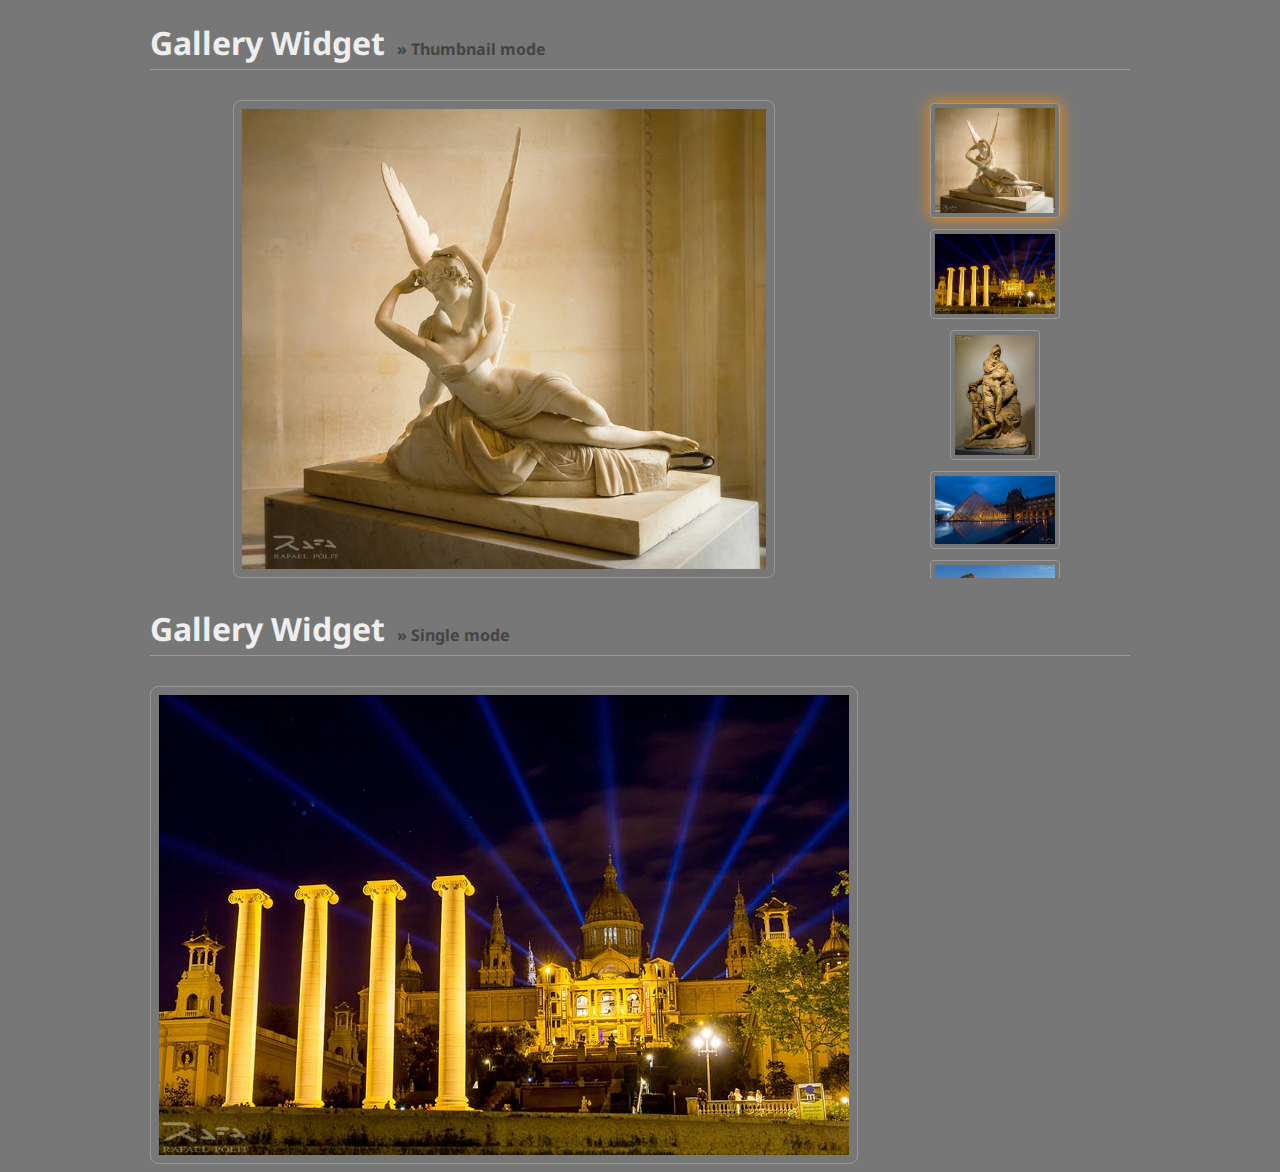
==== index.html @ 2ff3a585 "Separated elements from status for better semantics.  Replaced repeated photos." ====
<!DOCTYPE HTML>
<html>
  <head>
    <meta http-equiv="Content-Type" content="text/html; charset=UTF-8">
    <title>Gallery Widget</title>

    <!-- Google Fonts -->
    <link href='http://fonts.googleapis.com/css?family=Droid+Sans:400,700' rel='stylesheet' type='text/css'>
    <!-- Styles -->
    <link rel="stylesheet" type="text/css" href="styles/layout.css">
    <link rel="stylesheet" type="text/css" href="styles/scrollbar.css">
    <link rel="stylesheet" type="text/css" href="styles/widget.css">
    <link rel="stylesheet" type="text/css" href="styles/animations.css">
    <!-- Scripts -->
    <script type="text/javascript" src="scripts/widgetClass.js"></script>
    <script type="text/javascript" src="scripts/galleryWidget.js"></script>

  </head>

  <body>
    <div class="container">

      <h1 class="header">Gallery Widget <span class="smaller grey">&nbsp;&raquo; Thumbnail mode</span></h1>

      <div class="gallery-widget" data-mode="thumbnail">
        <img src="images/Louvre_AmoreYPsique_2018.jpg" alt="">
        <img src="images/Barcelona_MNAC_9671.jpg" alt="">
        <img src="images/Florencia_Pieta_5780.jpg" alt="">
        <img src="images/Louvre_Piramide_2136.jpg" alt="">
        <img src="images/Roma_Coliseo_3888.jpg" alt="">
        <img src="images/Dusseldorf_BurgEltz_3507.jpg" alt="">
        <img src="images/Roma_Comodo_3934.jpg" alt="">
        <img src="images/Paris_NotreDame_Gargola_0131.jpg" alt="">
      </div>

      <div class="space-8"></div>

      <h1 class="header">Gallery Widget <span class="smaller grey">&nbsp;&raquo; Single mode</span></h1>

      <div class="gallery-widget" data-mode="single">
        <img src="images/Barcelona_MNAC_9671.jpg" alt="">
        <img src="images/Louvre_AmoreYPsique_2018.jpg" alt="">
        <img src="images/Florencia_Pieta_5780.jpg" alt="">
        <img src="images/Louvre_Piramide_2136.jpg" alt="">
        <img src="images/Barcelona_MNAC_9671.jpg" alt="">
        <img src="images/Florencia_Pieta_5780.jpg" alt="">
        <img src="images/Louvre_AmoreYPsique_2018.jpg" alt="">
        <img src="images/Louvre_Piramide_2136.jpg" alt="">
      </div>

    </div>
  </body>
</html>
---- styles/layout.css ----
body {
  font-family: 'Droid Sans', sans-serif;
  background-color: #777;
  color: #eee;
}

.container {
  width: 980px;
  margin: 0px auto;
}

h1.header {
  padding-bottom: 5px;
  border-bottom: 1px solid #999;
}

h1 span.smaller.grey {
  color: #444;
  font-size: 50%;
}

.space-8 {
  height: 8px;
}
---- styles/scrollbar.css ----
/* -------------------------------------------------- */
/* Scrollbar ---------------------------------------- */
.gallery-widget ::-webkit-scrollbar {
    width: 6px;
}
/* Track */
.gallery-widget ::-webkit-scrollbar-track {
    box-shadow: inset 0 0 6px rgba(0,0,0,0.3); 
    border-radius: 10px;
    border-radius: 10px;
}
/* Handle */
.gallery-widget ::-webkit-scrollbar-thumb {
    border-radius: 10px;
    border-radius: 10px;
    background: rgba(230,140,17,0.8); 
    box-shadow: inset 0 0 6px rgba(0,0,0,0.2); 
}
.gallery-widget ::-webkit-scrollbar-thumb:window-inactive {
  background: rgba(230,140,17,0.4); 
}
/* -------------------------------------------------- */
---- styles/widget.css ----
.gallery-widget {
  height: 486px;
}

.gallery-widget img {
  display: none;
}

.gallery-widget .main-image-container,
.gallery-widget .main-image {
  width:708px;
  height: 486px;
}

.gallery-widget .main-image-container {
  position: relative;
  overflow: hidden;
}

.gallery-widget .main-image {
  position: absolute;
  top:0px;
  left:0px;
  width:708px;
  height: 478px;
  padding-top: 8px;
}

.gallery-widget .main-image .table-cell {
  width:708px;
  height: 478px;
  display: table-cell;
  text-align: center;
  vertical-align: middle;
}

.gallery-widget .main-image.on-right {
  left: 740px;
}

.gallery-widget .main-image.on-left {
  left: -740px;
}

.gallery-widget .main-image img {
  display: inline-block;
  padding: 8px;
  border: 1px solid #999;
  border-radius: 8px;
  max-width: 690px;
  max-height: 460px;
}

.gallery-widget .thumbnail-scroll {
  padding-top: 8px;
  float:right;
  width:270px;
  height: 478px;
  overflow-y: auto;
  overflow-x: none;
  text-align: center;
}

.gallery-widget .thumbnail {
  margin-top:3px;
  margin-bottom:3px;
  padding: 4px;
  border: 1px solid #999;
  border-radius: 4px;
  cursor: pointer;
}

.gallery-widget .thumbnail.active {
  box-shadow: 0px 0px 15px rgba(250,140,0,1);
}

.gallery-widget .thumbnail-scroll img {
  display: inline-block;
  max-width: 120px;
  max-height: 120px;
}
---- styles/animations.css ----
.gallery-widget .main-image.enter-from-right {
  -webkit-animation-name: enterFromRight;
}

.gallery-widget .main-image.exit-to-left {
  -webkit-animation-name: exitToLeft;
}

.gallery-widget .main-image.enter-from-right, 
.gallery-widget .main-image.exit-to-left {
  -webkit-animation-duration: 1.5s;
  -webkit-animation-timing-function: ease;
}

@-webkit-keyframes enterFromRight {
    from { left: 740px; }
    to { left: 0px; }
}

@-webkit-keyframes exitToLeft {
    from { left: 0px; }
    to { left: -740px; }
}


.gallery-widget .thumbnail.active {
  -webkit-animation-name: growBlur;
  -webkit-animation-duration: 0.5s;
  -webkit-animation-timing-function: ease-out;
}

@-webkit-keyframes growBlur {
    from { -webkit-box-shadow: 0px 0px 0px rgba(250,140,0,1); }
    to { -webkit-box-shadow: 0px 0px 15px rgba(250,140,0,1); }
}
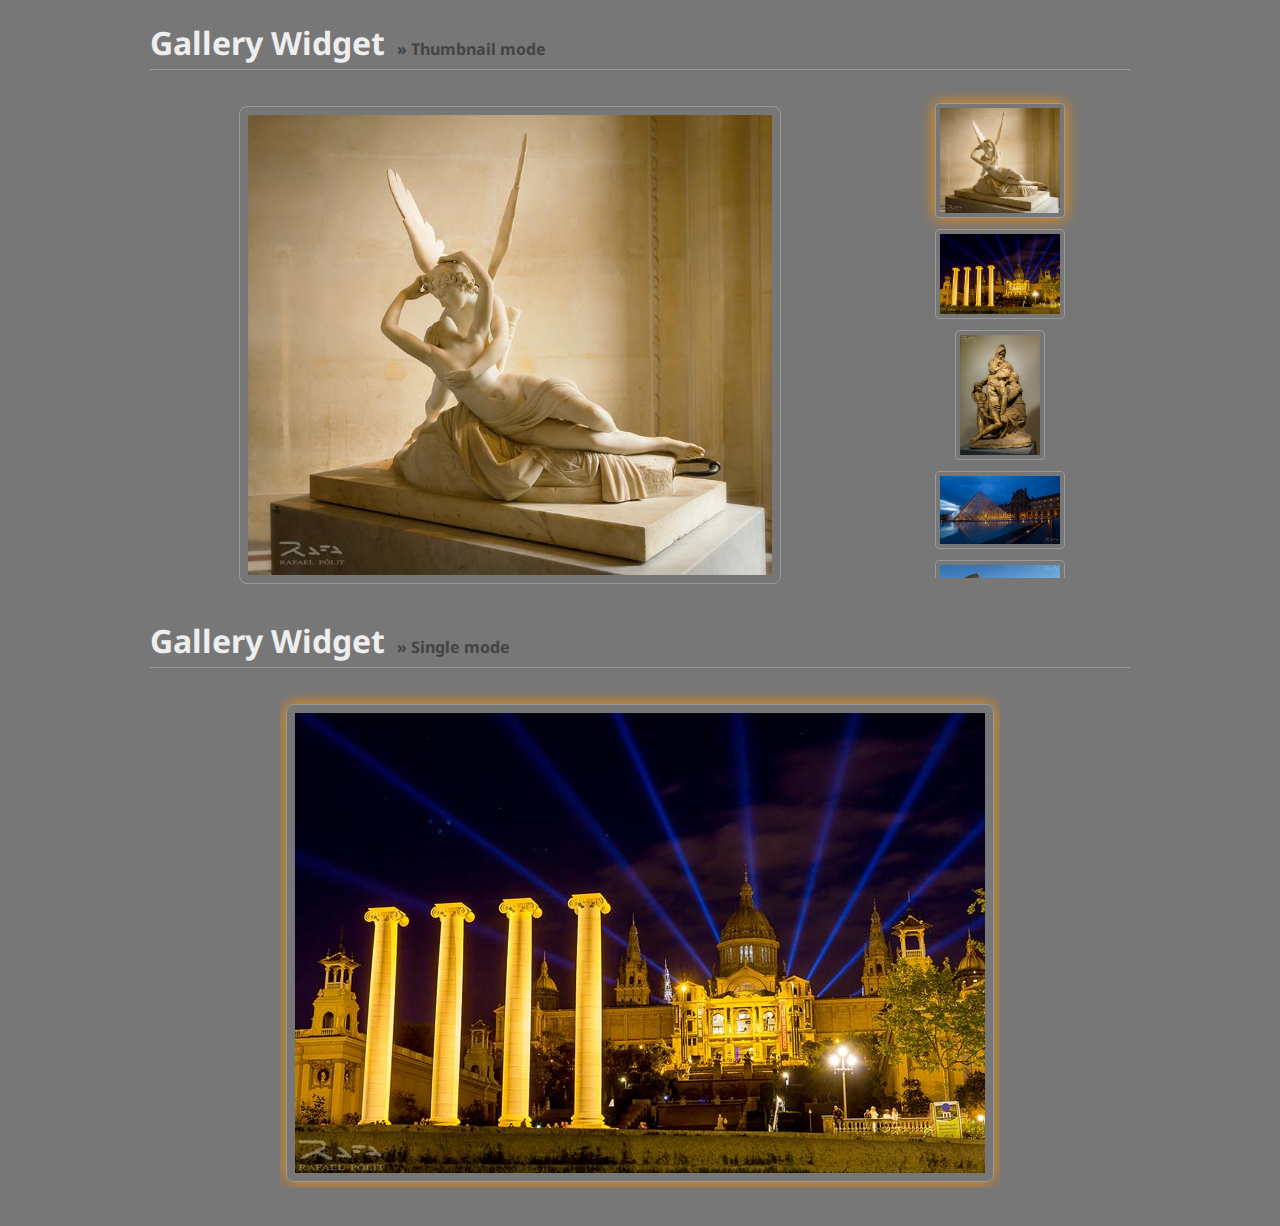
==== commit 8820dc6d: "MVP is now complete, minor tweaks still wanted." ====
--- a/index.html
+++ b/index.html
@@ -48,6 +48,8 @@
         <img src="images/Louvre_Piramide_2136.jpg" alt="">
       </div>
 
+      <div class="space-30"></div>
+
     </div>
   </body>
 </html>--- a/styles/layout.css
+++ b/styles/layout.css
@@ -22,3 +22,7 @@
 .space-8 {
   height: 8px;
 }
+
+.space-30 {
+  height: 30px;
+}
--- a/styles/widget.css
+++ b/styles/widget.css
@@ -1,5 +1,6 @@
 .gallery-widget {
-  height: 486px;
+  position: relative;
+  height: 498px;
 }
 
 .gallery-widget img {
@@ -8,8 +9,8 @@
 
 .gallery-widget .main-image-container,
 .gallery-widget .main-image {
-  width:708px;
-  height: 486px;
+  width:720px;
+  height: 498px;
 }
 
 .gallery-widget .main-image-container {
@@ -17,29 +18,34 @@
   overflow: hidden;
 }
 
+.gallery-widget.single-mode .main-image-container {
+  margin: 0px auto;
+}
+
 .gallery-widget .main-image {
   position: absolute;
   top:0px;
   left:0px;
-  width:708px;
-  height: 478px;
+  width:720px;
+  height: 490px;
   padding-top: 8px;
+}
+
+.gallery-widget .main-image.on-right {
+  left: 760px;
+}
+
+.gallery-widget .main-image.on-left {
+  left: -760px;
 }
 
 .gallery-widget .main-image .table-cell {
   width:708px;
   height: 478px;
+  padding: 6px;
   display: table-cell;
   text-align: center;
   vertical-align: middle;
-}
-
-.gallery-widget .main-image.on-right {
-  left: 740px;
-}
-
-.gallery-widget .main-image.on-left {
-  left: -740px;
 }
 
 .gallery-widget .main-image img {
@@ -51,10 +57,16 @@
   max-height: 460px;
 }
 
+
+.gallery-widget.single-mode .main-image img {
+  cursor: pointer;
+  box-shadow: 0px 0px 15px rgba(250,140,0,1);
+}
+
 .gallery-widget .thumbnail-scroll {
   padding-top: 8px;
   float:right;
-  width:270px;
+  width:260px;
   height: 478px;
   overflow-y: auto;
   overflow-x: none;
@@ -78,4 +90,12 @@
   display: inline-block;
   max-width: 120px;
   max-height: 120px;
+}
+
+.gallery-widget .image-number {
+  position: absolute;
+  right: 0px;
+  bottom: 0px;
+  font-size: 40px;
+  color: #999;
 }--- a/styles/animations.css
+++ b/styles/animations.css
@@ -13,13 +13,13 @@
 }
 
 @-webkit-keyframes enterFromRight {
-    from { left: 740px; }
+    from { left: 760px; }
     to { left: 0px; }
 }
 
 @-webkit-keyframes exitToLeft {
     from { left: 0px; }
-    to { left: -740px; }
+    to { left: -760px; }
 }
 
 
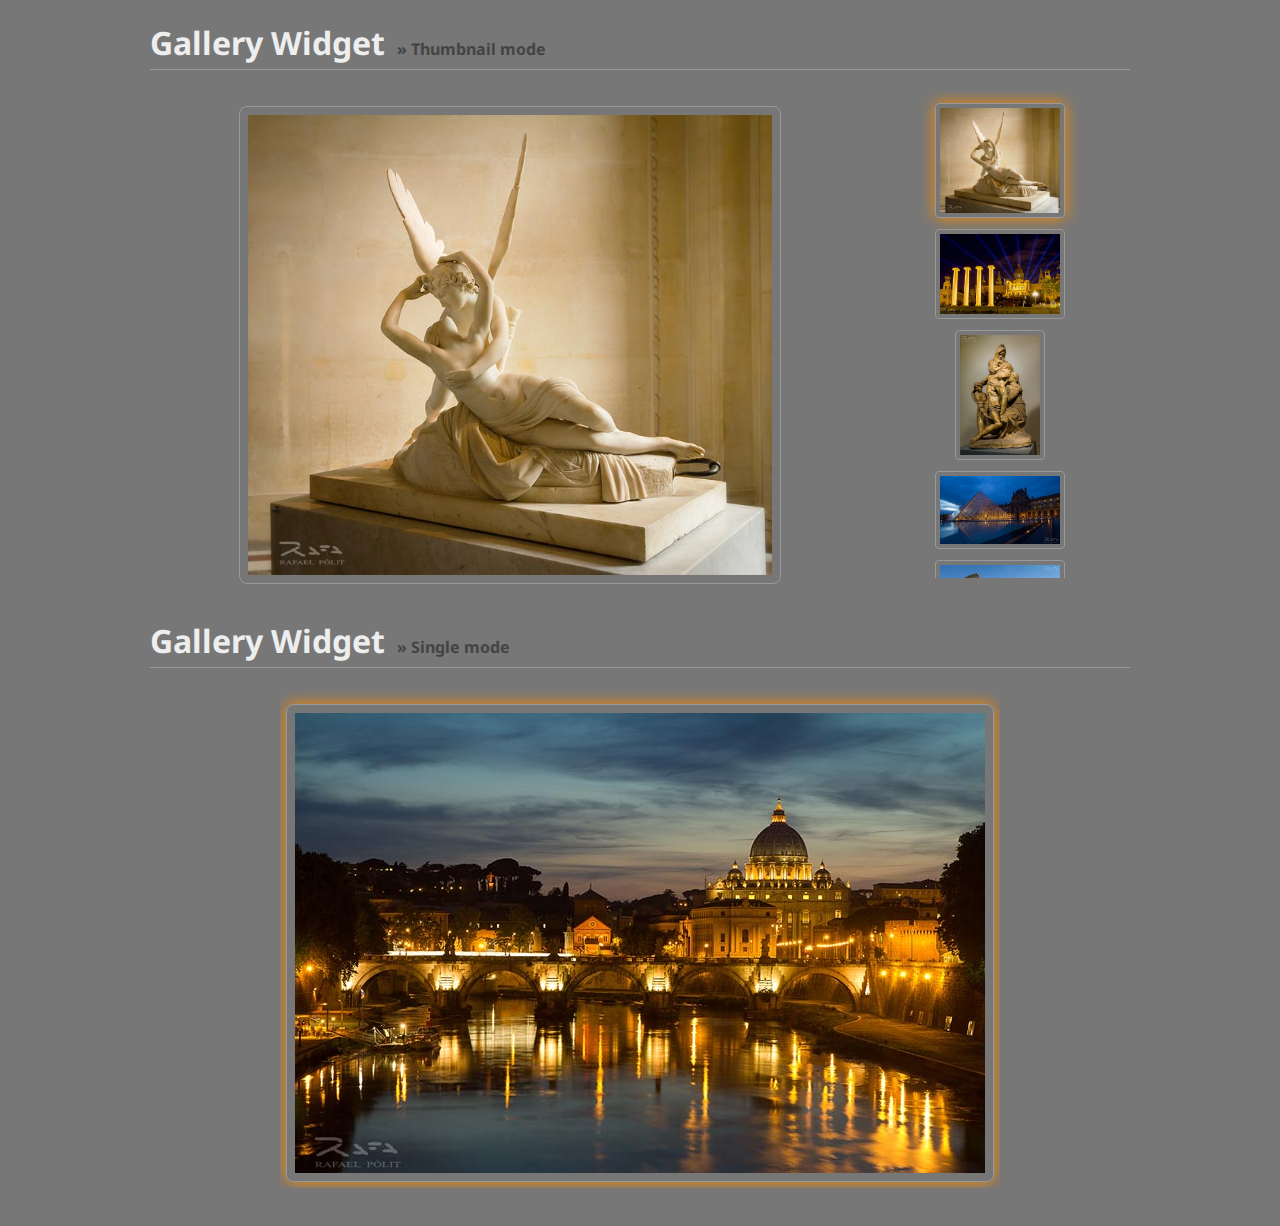
==== commit 6e70a2bd: "Replaced repeated images." ====
--- a/index.html
+++ b/index.html
@@ -38,14 +38,12 @@
       <h1 class="header">Gallery Widget <span class="smaller grey">&nbsp;&raquo; Single mode</span></h1>
 
       <div class="gallery-widget" data-mode="single">
-        <img src="images/Barcelona_MNAC_9671.jpg" alt="">
-        <img src="images/Louvre_AmoreYPsique_2018.jpg" alt="">
-        <img src="images/Florencia_Pieta_5780.jpg" alt="">
-        <img src="images/Louvre_Piramide_2136.jpg" alt="">
-        <img src="images/Barcelona_MNAC_9671.jpg" alt="">
-        <img src="images/Florencia_Pieta_5780.jpg" alt="">
-        <img src="images/Louvre_AmoreYPsique_2018.jpg" alt="">
-        <img src="images/Louvre_Piramide_2136.jpg" alt="">
+        <img src="images/Roma_SanPedroNocturna_4989.jpg" alt="">
+        <img src="images/Barcelona_SagradaFamilia_Nocturna_9233.jpg" alt="">
+        <img src="images/Florencia_Perseo_5830.jpg" alt="">
+        <img src="images/Hohenschwangau_PaisajeBavaro_2890HDR.jpg" alt="">
+        <img src="images/Madrid_LaCibeles_7713.jpg" alt="">
+        <img src="images/Paris_NotreDame_Misa_9972.jpg" alt="">
       </div>
 
       <div class="space-30"></div>
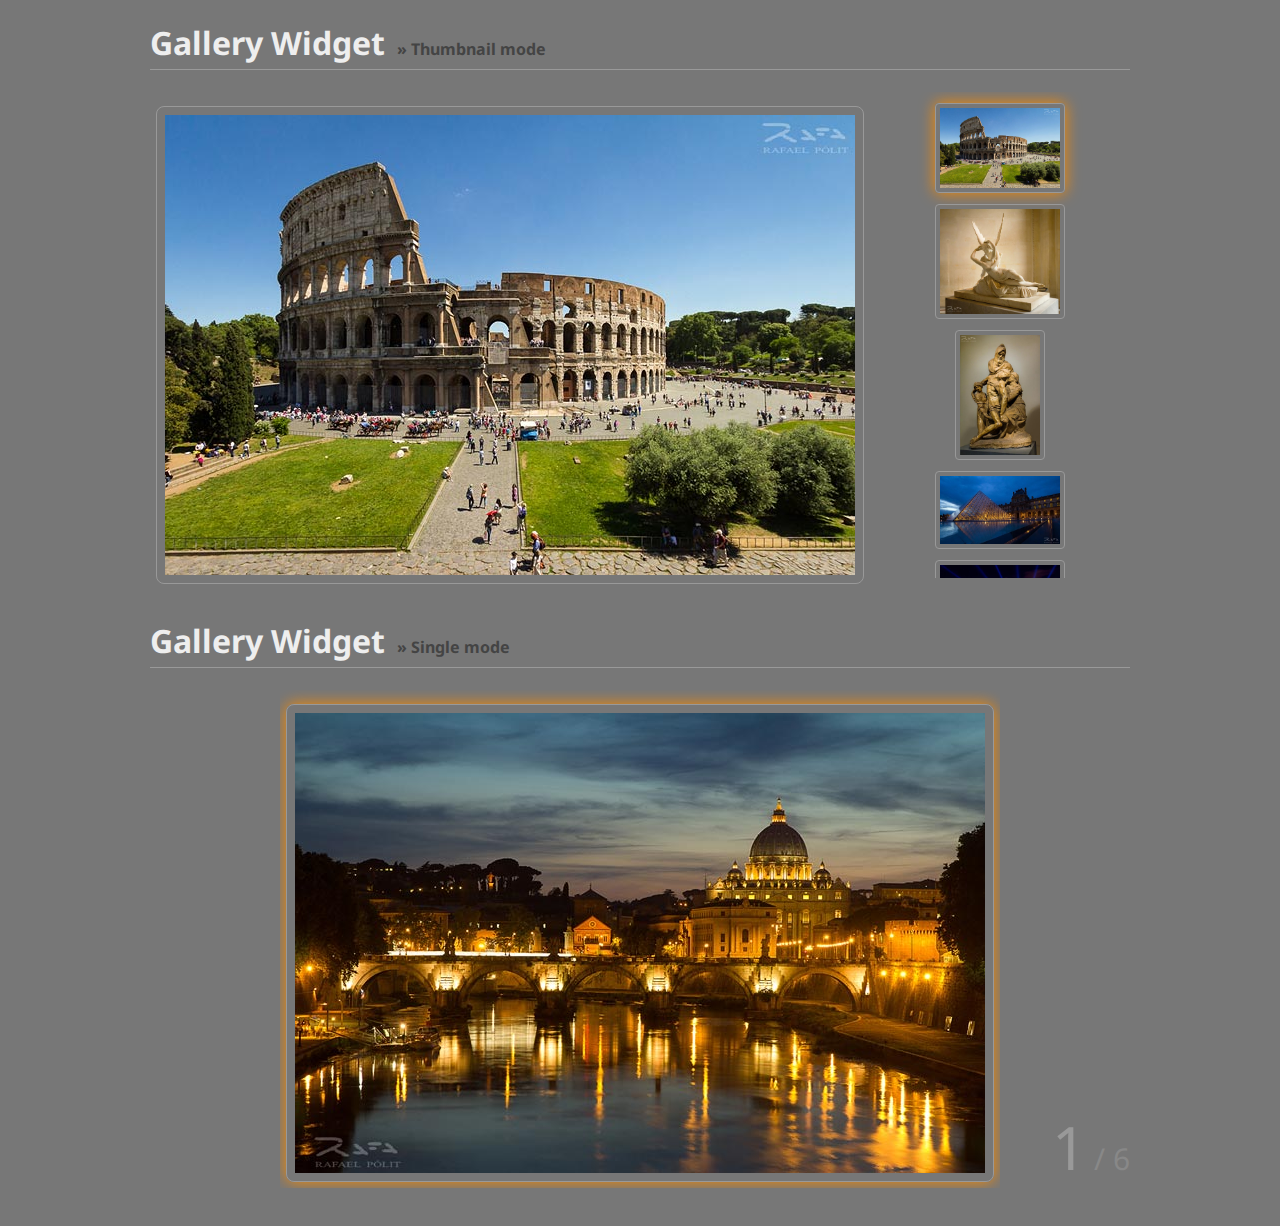
==== commit 53bf6b4e: "Extracted utilities and changed some class names." ====
--- a/index.html
+++ b/index.html
@@ -12,6 +12,8 @@
     <link rel="stylesheet" type="text/css" href="styles/widget.css">
     <link rel="stylesheet" type="text/css" href="styles/animations.css">
     <!-- Scripts -->
+    <script type="text/javascript" src="scripts/utils.js"></script>
+    <script type="text/javascript" src="scripts/widgetDOMCreation.js"></script>
     <script type="text/javascript" src="scripts/widgetClass.js"></script>
     <script type="text/javascript" src="scripts/galleryWidget.js"></script>
 
@@ -23,11 +25,11 @@
       <h1 class="header">Gallery Widget <span class="smaller grey">&nbsp;&raquo; Thumbnail mode</span></h1>
 
       <div class="gallery-widget" data-mode="thumbnail">
+        <img src="images/Roma_Coliseo_3888.jpg" alt="">
         <img src="images/Louvre_AmoreYPsique_2018.jpg" alt="">
-        <img src="images/Barcelona_MNAC_9671.jpg" alt="">
         <img src="images/Florencia_Pieta_5780.jpg" alt="">
         <img src="images/Louvre_Piramide_2136.jpg" alt="">
-        <img src="images/Roma_Coliseo_3888.jpg" alt="">
+        <img src="images/Barcelona_MNAC_9671.jpg" alt="">
         <img src="images/Dusseldorf_BurgEltz_3507.jpg" alt="">
         <img src="images/Roma_Comodo_3934.jpg" alt="">
         <img src="images/Paris_NotreDame_Gargola_0131.jpg" alt="">
--- a/styles/widget.css
+++ b/styles/widget.css
@@ -96,6 +96,11 @@
   position: absolute;
   right: 0px;
   bottom: 0px;
-  font-size: 40px;
+  font-size: 60px;
   color: #999;
+}
+
+.gallery-widget .image-number .smaller {
+  font-size: 30px;
+  color: #888;
 }--- a/styles/animations.css
+++ b/styles/animations.css
@@ -1,13 +1,13 @@
-.gallery-widget .main-image.enter-from-right {
+.gallery-widget .main-image.enter-stage {
   -webkit-animation-name: enterFromRight;
 }
 
-.gallery-widget .main-image.exit-to-left {
+.gallery-widget .main-image.exit-stage {
   -webkit-animation-name: exitToLeft;
 }
 
-.gallery-widget .main-image.enter-from-right, 
-.gallery-widget .main-image.exit-to-left {
+.gallery-widget .main-image.enter-stage, 
+.gallery-widget .main-image.exit-stage {
   -webkit-animation-duration: 1.5s;
   -webkit-animation-timing-function: ease;
 }
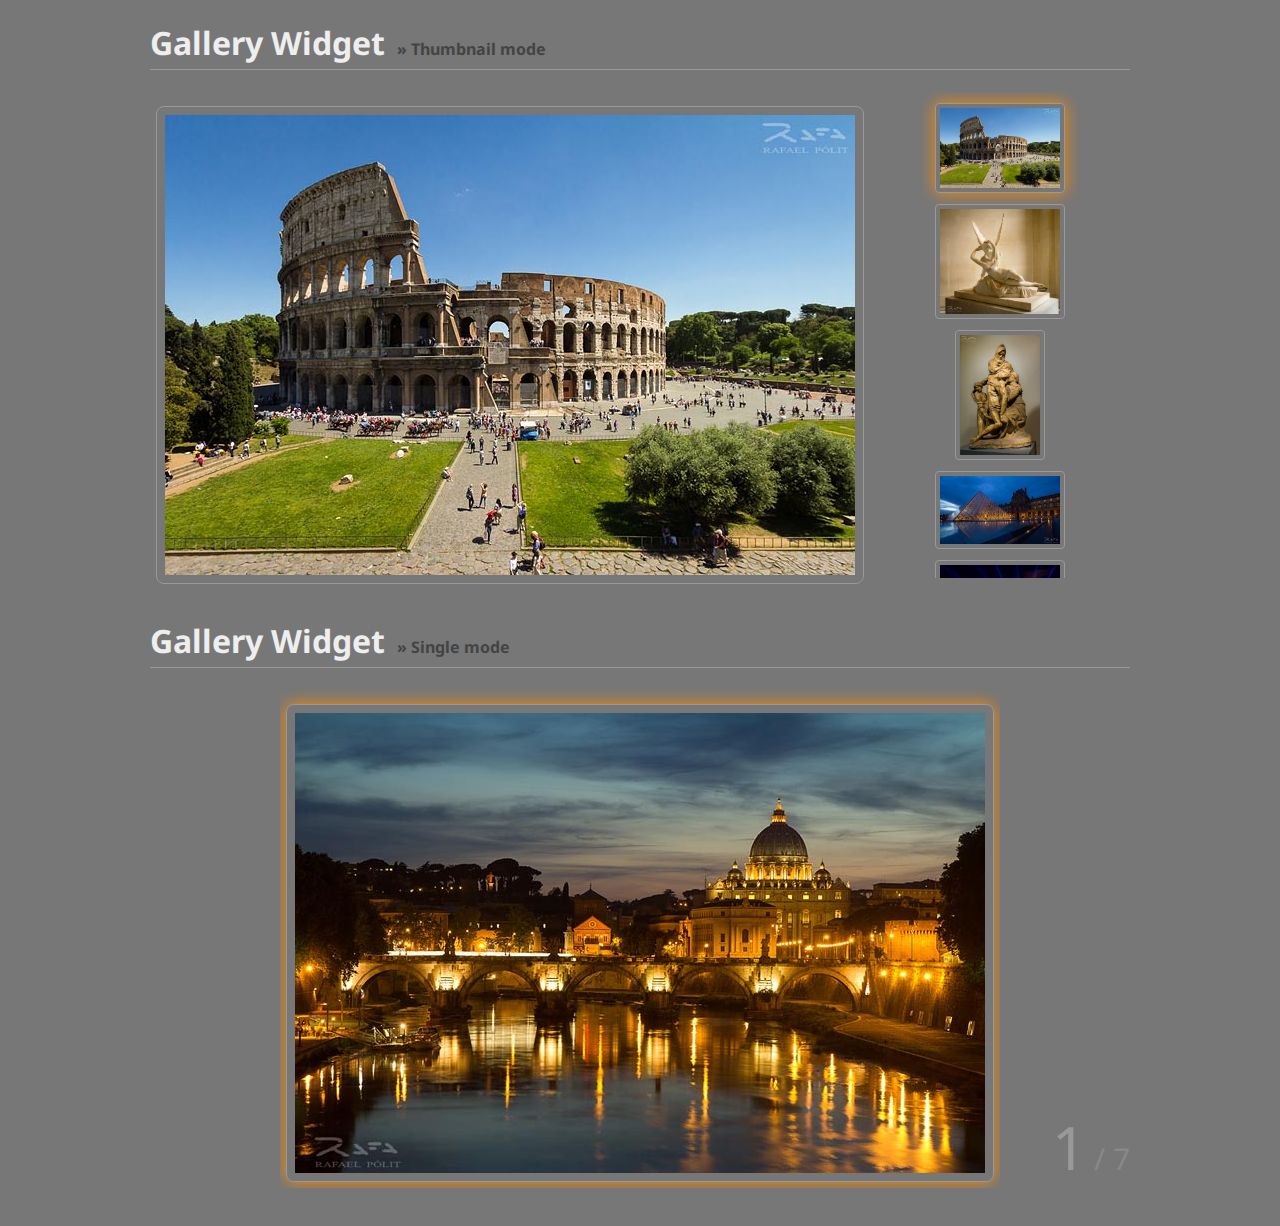
==== commit 7e068dbb: "Removed unused images, added two more to the showcase." ====
--- a/index.html
+++ b/index.html
@@ -33,6 +33,7 @@
         <img src="images/Dusseldorf_BurgEltz_3507.jpg" alt="">
         <img src="images/Roma_Comodo_3934.jpg" alt="">
         <img src="images/Paris_NotreDame_Gargola_0131.jpg" alt="">
+        <img src="images/Florencia_Firenze_5585.jpg" alt="">
       </div>
 
       <div class="space-8"></div>
@@ -46,6 +47,7 @@
         <img src="images/Hohenschwangau_PaisajeBavaro_2890HDR.jpg" alt="">
         <img src="images/Madrid_LaCibeles_7713.jpg" alt="">
         <img src="images/Paris_NotreDame_Misa_9972.jpg" alt="">
+        <img src="images/Venecia_Rialto_5158.jpg" alt="">
       </div>
 
       <div class="space-30"></div>
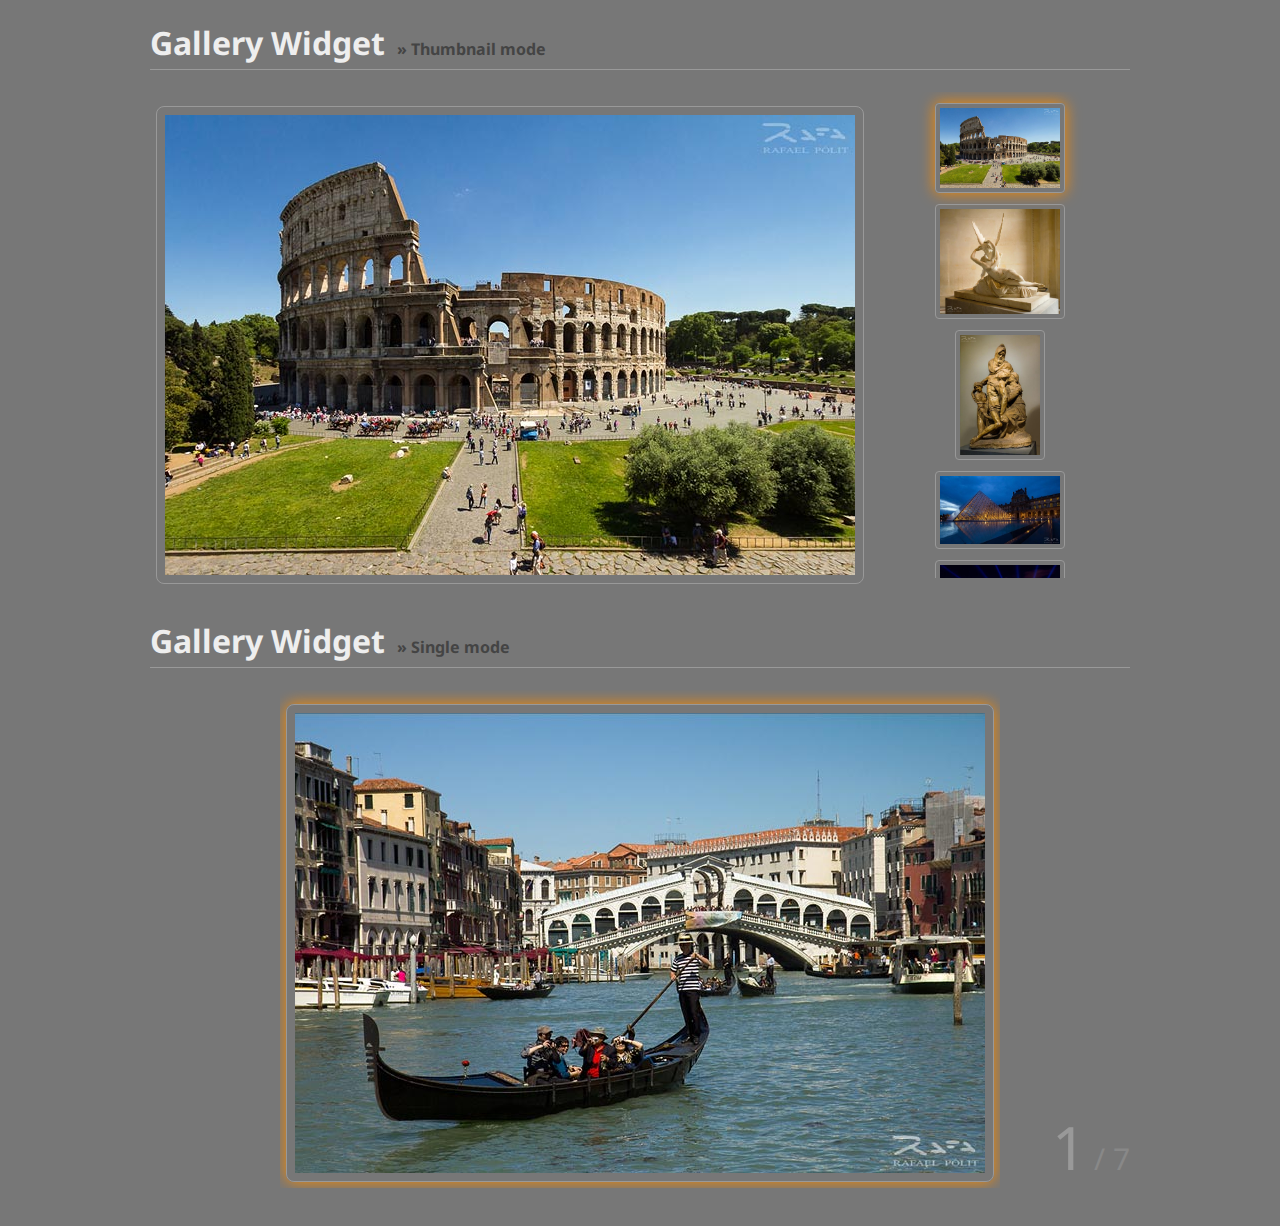
==== commit 13722603: "Swap of images order." ====
--- a/index.html
+++ b/index.html
@@ -33,7 +33,6 @@
         <img src="images/Dusseldorf_BurgEltz_3507.jpg" alt="">
         <img src="images/Roma_Comodo_3934.jpg" alt="">
         <img src="images/Paris_NotreDame_Gargola_0131.jpg" alt="">
-        <img src="images/Florencia_Firenze_5585.jpg" alt="">
       </div>
 
       <div class="space-8"></div>
@@ -41,13 +40,13 @@
       <h1 class="header">Gallery Widget <span class="smaller grey">&nbsp;&raquo; Single mode</span></h1>
 
       <div class="gallery-widget" data-mode="single">
-        <img src="images/Roma_SanPedroNocturna_4989.jpg" alt="">
+        <img src="images/Venecia_Rialto_5158.jpg" alt="">
         <img src="images/Barcelona_SagradaFamilia_Nocturna_9233.jpg" alt="">
         <img src="images/Florencia_Perseo_5830.jpg" alt="">
         <img src="images/Hohenschwangau_PaisajeBavaro_2890HDR.jpg" alt="">
         <img src="images/Madrid_LaCibeles_7713.jpg" alt="">
         <img src="images/Paris_NotreDame_Misa_9972.jpg" alt="">
-        <img src="images/Venecia_Rialto_5158.jpg" alt="">
+        <img src="images/Roma_SanPedroNocturna_4989.jpg" alt="">
       </div>
 
       <div class="space-30"></div>
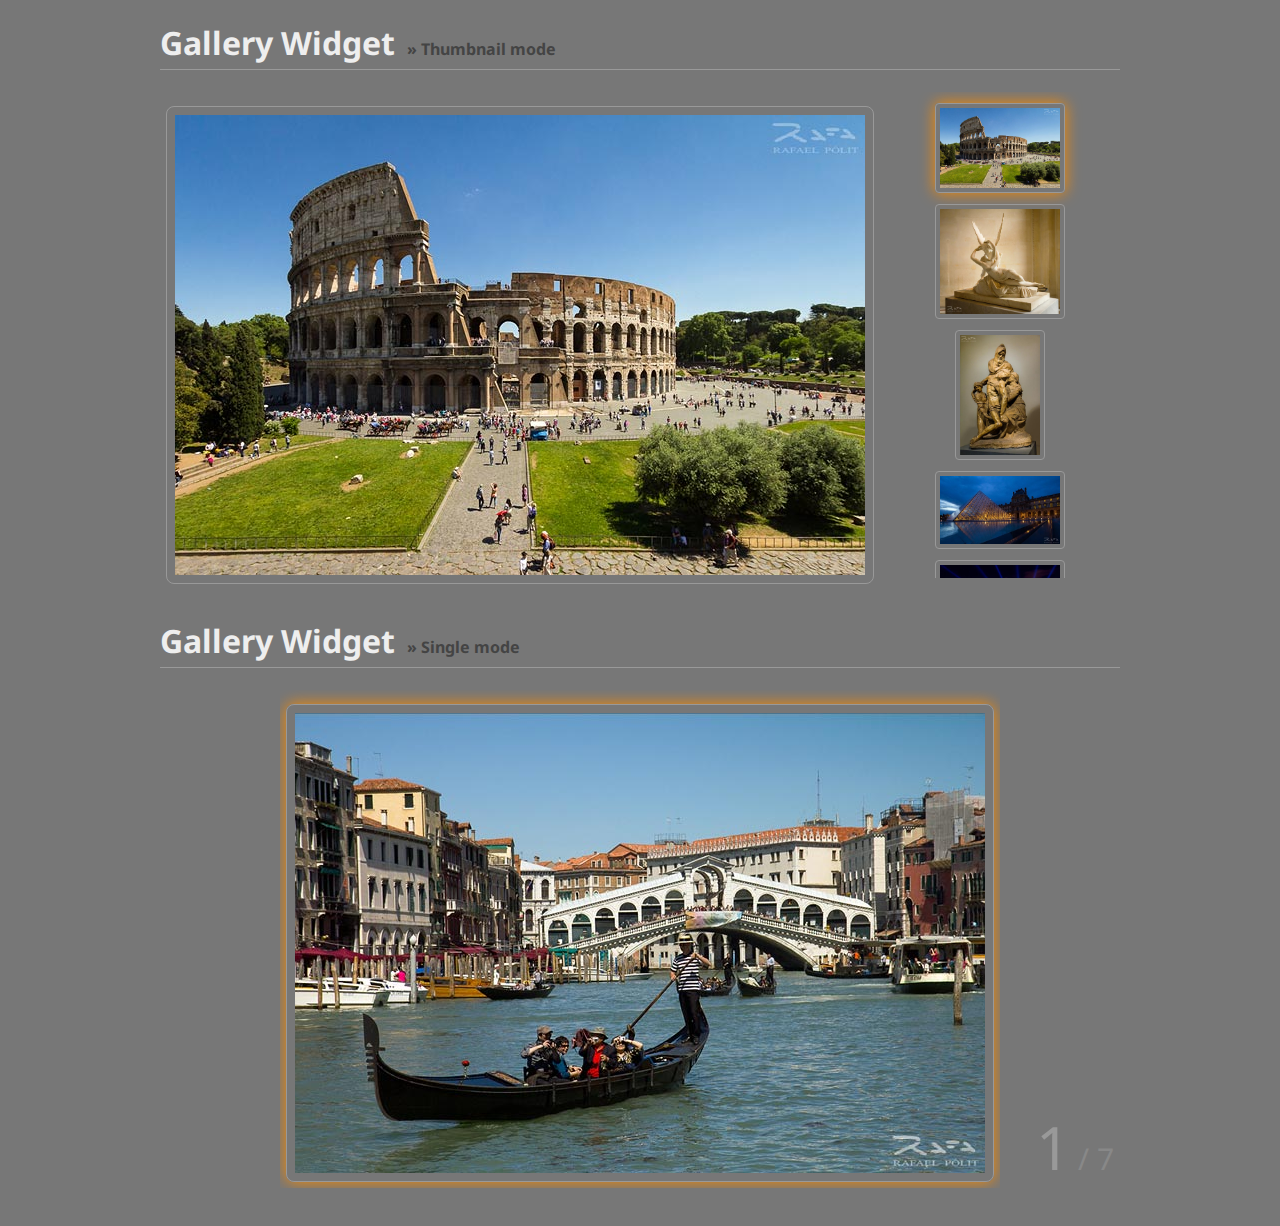
==== commit 1c4e87c7: "Fine-tuning naming conventions." ====
--- a/index.html
+++ b/index.html
@@ -14,7 +14,7 @@
     <!-- Scripts -->
     <script type="text/javascript" src="scripts/utils.js"></script>
     <script type="text/javascript" src="scripts/widgetDOMCreation.js"></script>
-    <script type="text/javascript" src="scripts/widgetClass.js"></script>
+    <script type="text/javascript" src="scripts/widget.js"></script>
     <script type="text/javascript" src="scripts/galleryWidget.js"></script>
 
   </head>
--- a/styles/layout.css
+++ b/styles/layout.css
@@ -5,7 +5,7 @@
 }
 
 .container {
-  width: 980px;
+  width: 960px;
   margin: 0px auto;
 }
 
--- a/styles/scrollbar.css
+++ b/styles/scrollbar.css
@@ -1,7 +1,7 @@
 /* -------------------------------------------------- */
 /* Scrollbar ---------------------------------------- */
 .gallery-widget ::-webkit-scrollbar {
-    width: 6px;
+    width: 8px;
 }
 /* Track */
 .gallery-widget ::-webkit-scrollbar-track {
--- a/styles/widget.css
+++ b/styles/widget.css
@@ -66,7 +66,7 @@
 .gallery-widget .thumbnail-scroll {
   padding-top: 8px;
   float:right;
-  width:260px;
+  width:240px;
   height: 478px;
   overflow-y: auto;
   overflow-x: none;
@@ -94,7 +94,7 @@
 
 .gallery-widget .image-number {
   position: absolute;
-  right: 0px;
+  right: 6px;
   bottom: 0px;
   font-size: 60px;
   color: #999;
